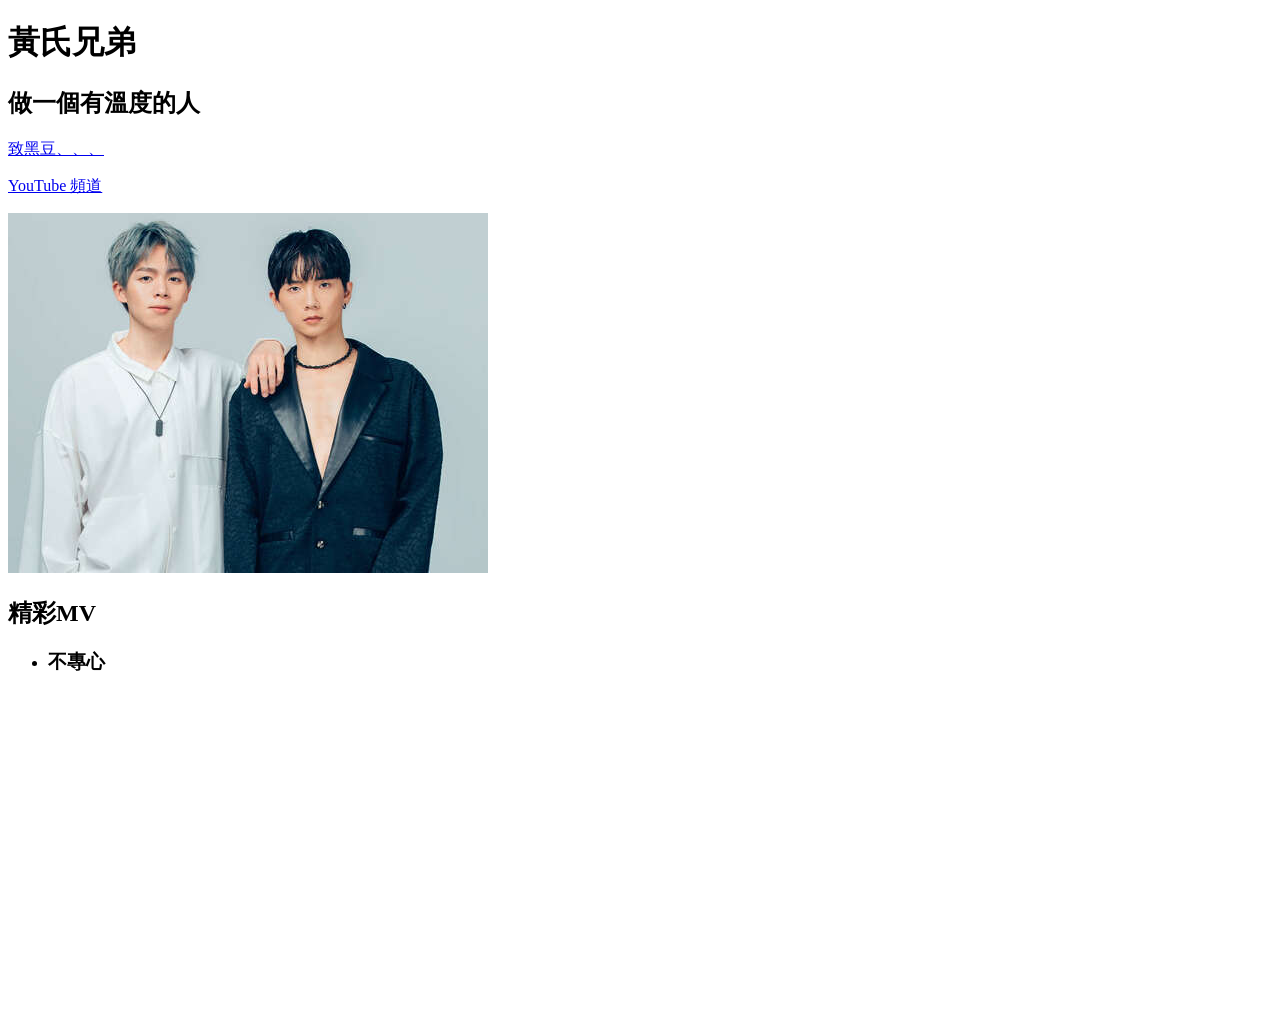
==== index.html @ 5be2d5fc "1" ====
<!DOCTYPE html>
<html lang="zh-Hant-TW">
<head>
    <meta charset="UTF-8">
    <meta name="viewport" content="width=device-width, initial-scale=1.0">
    <title>Document</title>
</head>
<body>
    <h1>黃氏兄弟</h1>
    <h2>做一個有溫度的人</h2>
    <p><a href="blackbean.html" target="_blank">
        致黑豆、、、</a></p>
    <p><a href="https://www.youtube.com/@%E9%BB%83%E6%B0%8F%E5%85%84%E5%BC%9F">YouTube 頻道</a></p>
<img src="480x360_articles-image-d_xiqekd-0ia86xys22fig.jpeg">
<h2>精彩MV</h2>
<ul>
<li><h3>不專心</h3></li>

  <iframe width="560" height="315" src="https://www.youtube.com/embed/0GzLgn2fgcI?si=9WAXrzSyVgjJOM9I" title="YouTube video player" frameborder="0" allow="accelerometer; autoplay; clipboard-write; encrypted-media; gyroscope; picture-in-picture; web-share" referrerpolicy="strict-origin-when-cross-origin" allowfullscreen></iframe></ul>  

</ul>
<p></p>

</body>
</html>
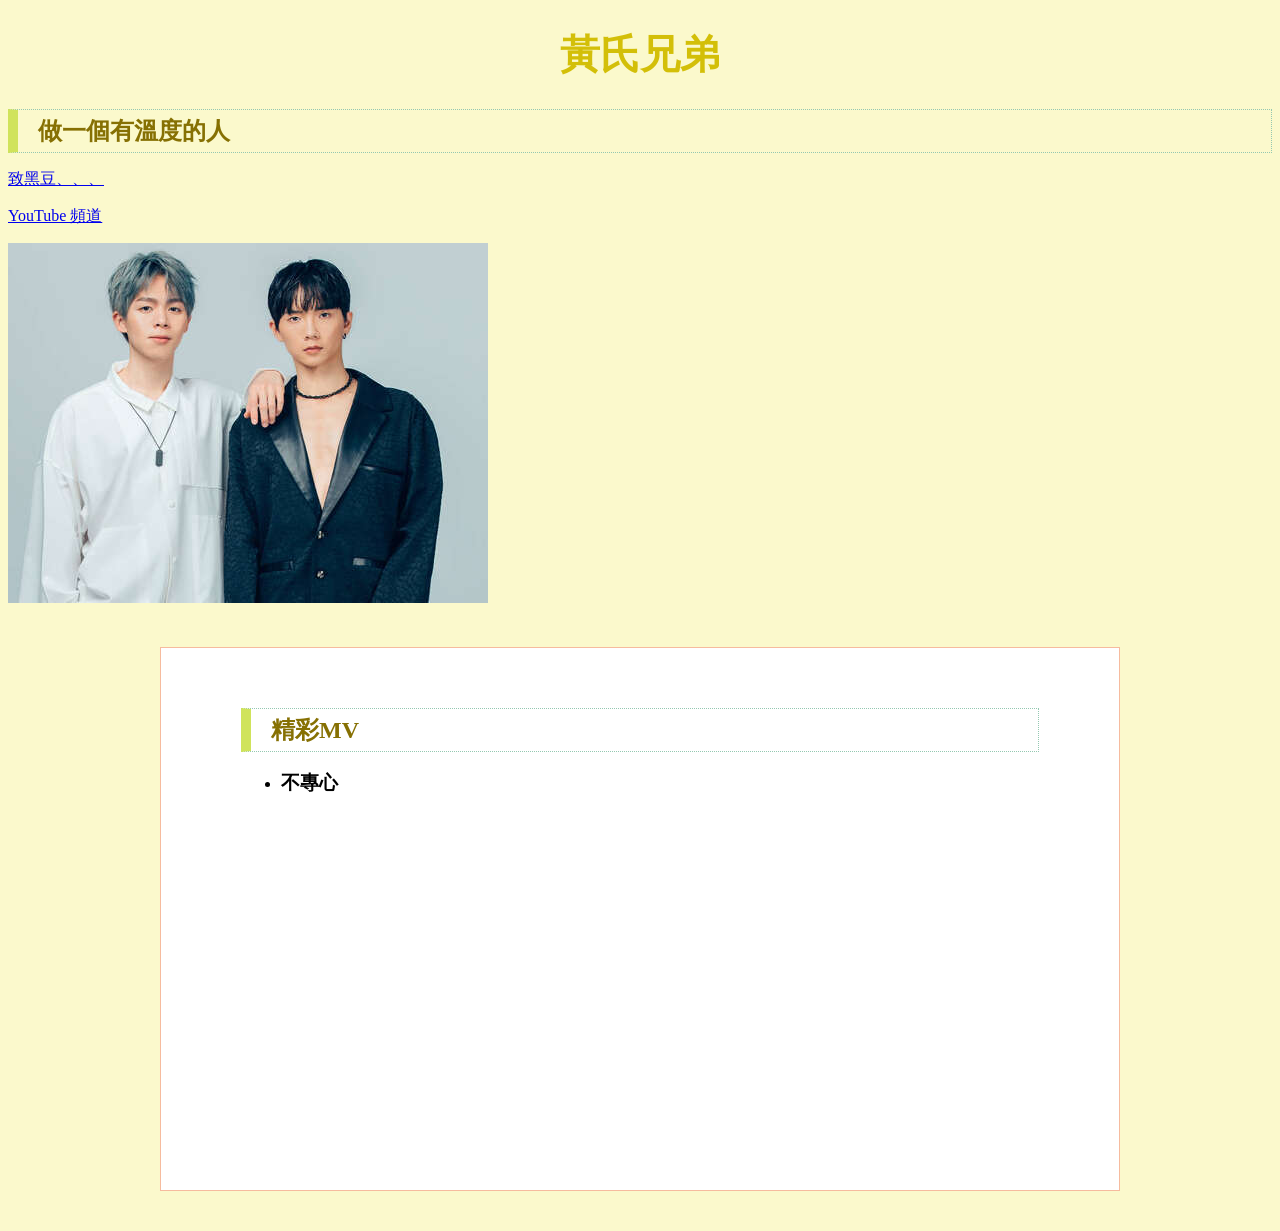
==== commit 53460e2a: "123" ====
--- a/index.html
+++ b/index.html
@@ -4,6 +4,7 @@
     <meta charset="UTF-8">
     <meta name="viewport" content="width=device-width, initial-scale=1.0">
     <title>Document</title>
+    <link href="style.css" rel="stylesheet">
 </head>
 <body>
     <h1>黃氏兄弟</h1>
@@ -12,6 +13,9 @@
         致黑豆、、、</a></p>
     <p><a href="https://www.youtube.com/@%E9%BB%83%E6%B0%8F%E5%85%84%E5%BC%9F">YouTube 頻道</a></p>
 <img src="480x360_articles-image-d_xiqekd-0ia86xys22fig.jpeg">
+<div id='wrap'>
+
+
 <h2>精彩MV</h2>
 <ul>
 <li><h3>不專心</h3></li>
@@ -20,6 +24,6 @@
 
 </ul>
 <p></p>
-
+</div>
 </body>
 </html>
--- a/style.css
+++ b/style.css
@@ -0,0 +1,26 @@
+h1{
+	color: #d3bf08;
+	text-align: center ;
+	font-size: 250%;
+}
+h2{
+	color: #867003;
+	border: #94c8b1 1px dotted;
+	border-left: #d0e35b 10px solid;
+	padding: 5px 20px;
+	margin-bottom: 0;
+}
+#wrap{
+	width: 798px;
+	margin: 40px auto;
+	padding: 40px 80px;
+	border: #f6bb9e 1px solid;
+	background-color: #fff;
+}
+body{
+background-position: center;
+background-color: #fbf9cc;
+background-size: 600px ;
+background-repeat: no-repeat;
+background-attachment: fixed; 
+}
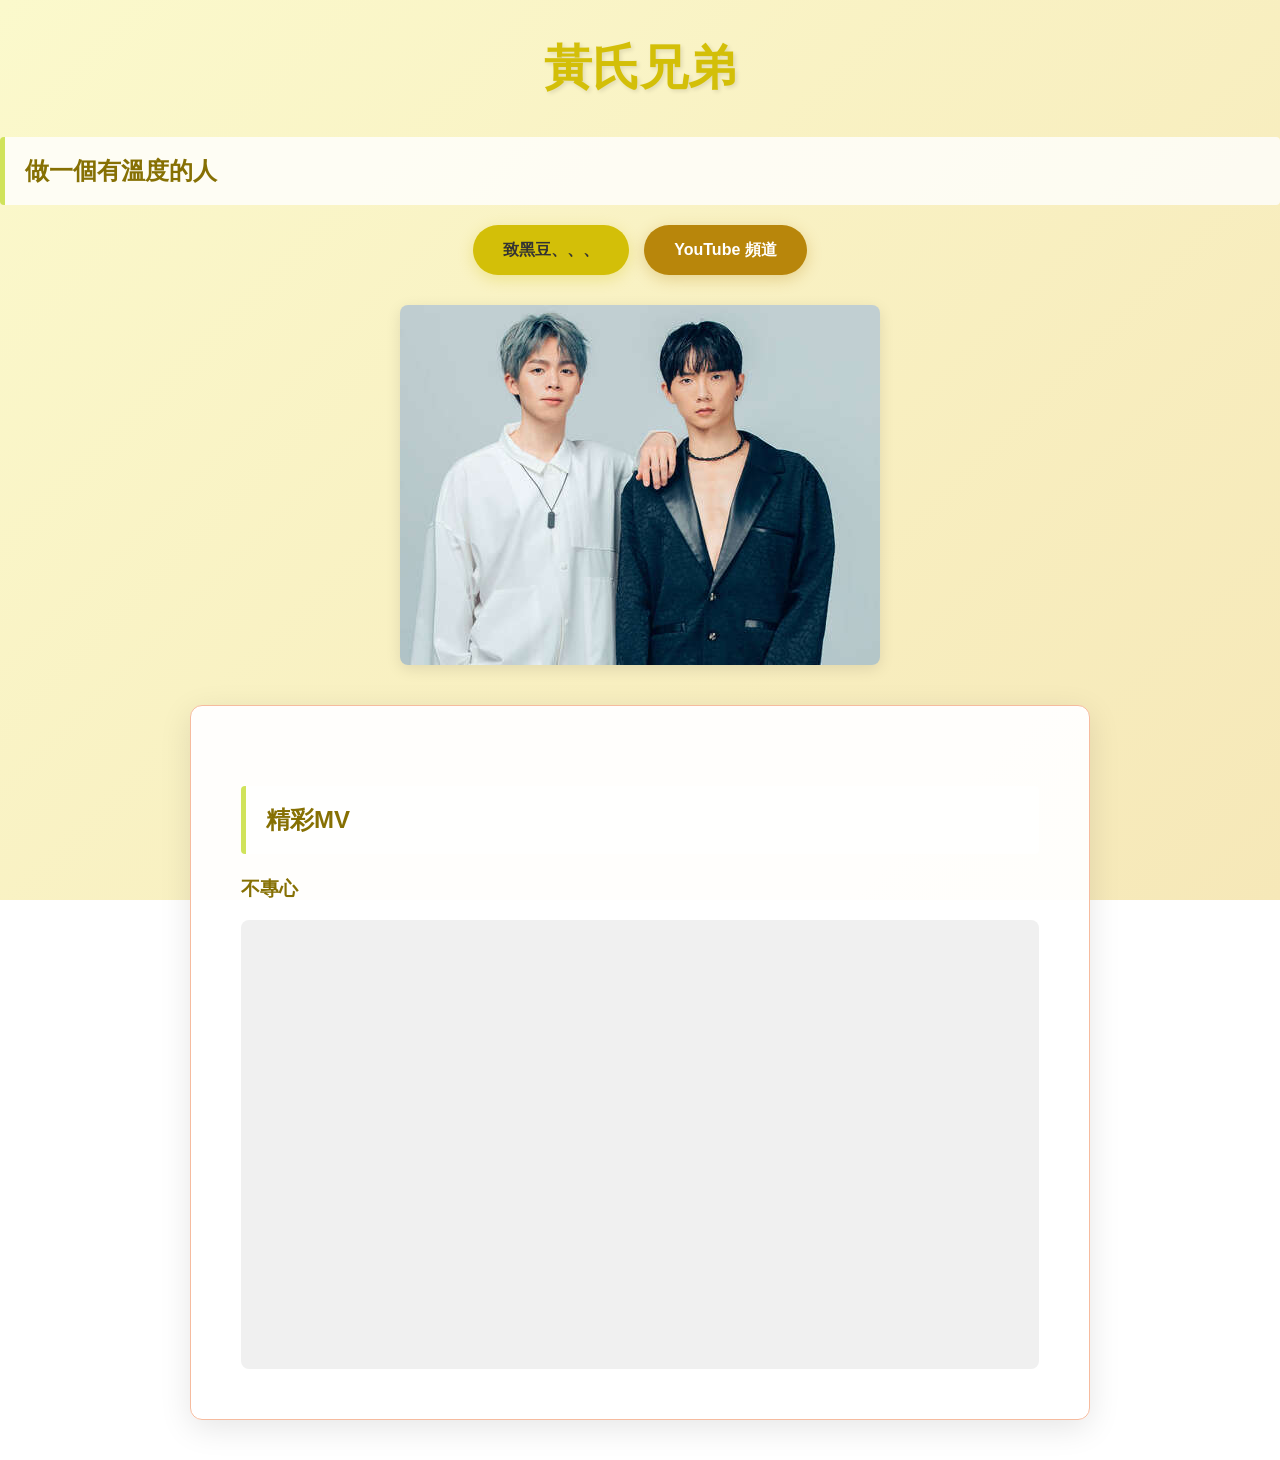
==== commit 3da5aa92: "22222" ====
--- a/index.html
+++ b/index.html
@@ -9,19 +9,22 @@
 <body>
     <h1>黃氏兄弟</h1>
     <h2>做一個有溫度的人</h2>
-    <p><a href="blackbean.html" target="_blank">
-        致黑豆、、、</a></p>
-    <p><a href="https://www.youtube.com/@%E9%BB%83%E6%B0%8F%E5%85%84%E5%BC%9F">YouTube 頻道</a></p>
-<img src="480x360_articles-image-d_xiqekd-0ia86xys22fig.jpeg">
+    <div class="buttons">
+      <a href="blackbean.html" target="_blank" class="btn btn-primary">致黑豆、、、</a>
+      <a href="https://www.youtube.com/@%E9%BB%83%E6%B0%8F%E5%85%84%E5%BC%9F" class="btn btn-secondary">YouTube 頻道</a>
+    </div>
+    <img src="480x360_articles-image-d_xiqekd-0ia86xys22fig.jpeg" alt="黃氏兄弟" class="hero-image">
 <div id='wrap'>
 
 
 <h2>精彩MV</h2>
-<ul>
-<li><h3>不專心</h3></li>
-
-  <iframe width="560" height="315" src="https://www.youtube.com/embed/0GzLgn2fgcI?si=9WAXrzSyVgjJOM9I" title="YouTube video player" frameborder="0" allow="accelerometer; autoplay; clipboard-write; encrypted-media; gyroscope; picture-in-picture; web-share" referrerpolicy="strict-origin-when-cross-origin" allowfullscreen></iframe></ul>  
-
+<ul class="mv-list">
+  <li>
+    <h3>不專心</h3>
+    <div class="video-container">
+      <iframe src="https://www.youtube.com/embed/0GzLgn2fgcI?si=9WAXrzSyVgjJOM9I" title="YouTube video player" frameborder="0" allow="accelerometer; autoplay; clipboard-write; encrypted-media; gyroscope; picture-in-picture; web-share" referrerpolicy="strict-origin-when-cross-origin" allowfullscreen></iframe>
+    </div>
+  </li>
 </ul>
 <p></p>
 </div>
--- a/style.css
+++ b/style.css
@@ -1,26 +1,179 @@
-h1{
+* {
+	margin: 0;
+	padding: 0;
+	box-sizing: border-box;
+}
+
+body {
+	font-family: 'Segoe UI', Tahoma, Geneva, Verdana, sans-serif;
+	background: linear-gradient(135deg, #fbf9cc 0%, #f6e8b8 100%);
+	background-attachment: fixed;
+	color: #333;
+	line-height: 1.6;
+}
+
+h1 {
 	color: #d3bf08;
-	text-align: center ;
-	font-size: 250%;
+	text-align: center;
+	font-size: 3em;
+	margin: 30px 0 10px 0;
+	text-shadow: 2px 2px 4px rgba(0, 0, 0, 0.1);
+	font-weight: 700;
 }
-h2{
+
+h2 {
 	color: #867003;
-	border: #94c8b1 1px dotted;
-	border-left: #d0e35b 10px solid;
-	padding: 5px 20px;
+	border-left: 5px solid #d0e35b;
+	padding: 15px 20px;
+	margin: 30px 0 20px 0;
+	background-color: rgba(255, 255, 255, 0.8);
+	border-radius: 4px;
+	font-size: 1.5em;
+	font-weight: 600;
+}
+
+h3 {
+	color: #867003;
+	margin-bottom: 15px;
+	font-size: 1.2em;
+}
+
+a {
+	color: #867003;
+	text-decoration: none;
+	transition: all 0.3s ease;
+}
+
+a:hover {
+	color: #d3bf08;
+}
+
+.buttons {
+	text-align: center;
+	margin: 20px 0 30px 0;
+	display: flex;
+	gap: 15px;
+	justify-content: center;
+	flex-wrap: wrap;
+}
+
+.btn {
+	display: inline-block;
+	padding: 12px 30px;
+	border-radius: 50px;
+	font-weight: 600;
+	transition: all 0.3s ease;
+	cursor: pointer;
+	border: none;
+	font-size: 1em;
+}
+
+.btn-primary {
+	background-color: #d3bf08;
+	color: #333;
+	font-weight: 700;
+	box-shadow: 0 4px 15px rgba(211, 191, 8, 0.3);
+}
+
+.btn-primary:hover {
+	background-color: #f6bb9e;
+	color: #333;
+	transform: translateY(-2px);
+	box-shadow: 0 4px 10px rgba(246, 187, 158, 0.2);
+}
+
+.btn-secondary {
+	background-color: #b8860b;
+	color: #fff;
+	font-weight: 700;
+	box-shadow: 0 4px 15px rgba(184, 134, 11, 0.3);
+}
+
+.btn-secondary:hover {
+	background-color: #d3bf08;
+	color: #333;
+	transform: translateY(-2px);
+	box-shadow: 0 4px 10px rgba(211, 191, 8, 0.2);
+}
+
+.hero-image {
+	max-width: 100%;
+	height: auto;
+	display: block;
+	margin: 20px auto;
+	border-radius: 8px;
+	box-shadow: 0 4px 15px rgba(0, 0, 0, 0.1);
+}
+
+#wrap {
+	max-width: 900px;
+	margin: 40px auto;
+	padding: 50px;
+	border: 1px solid #f6bb9e;
+	background-color: rgba(255, 255, 255, 0.95);
+	border-radius: 12px;
+	box-shadow: 0 8px 32px rgba(0, 0, 0, 0.1);
+}
+
+.mv-list {
+	list-style: none;
+	padding: 0;
+}
+
+.mv-list li {
+	margin-bottom: 30px;
+	padding-bottom: 30px;
+	border-bottom: 1px solid #f6bb9e;
+}
+
+.mv-list li:last-child {
+	border-bottom: none;
 	margin-bottom: 0;
+	padding-bottom: 0;
 }
-#wrap{
-	width: 798px;
-	margin: 40px auto;
-	padding: 40px 80px;
-	border: #f6bb9e 1px solid;
-	background-color: #fff;
+
+.video-container {
+	position: relative;
+	width: 100%;
+	padding-bottom: 56.25%;
+	height: 0;
+	overflow: hidden;
+	border-radius: 8px;
+	background-color: #f0f0f0;
 }
-body{
-background-position: center;
-background-color: #fbf9cc;
-background-size: 600px ;
-background-repeat: no-repeat;
-background-attachment: fixed; 
+
+.video-container iframe {
+	position: absolute;
+	top: 0;
+	left: 0;
+	width: 100%;
+	height: 100%;
+	border: none;
+	border-radius: 8px;
+}
+
+@media (max-width: 768px) {
+	h1 {
+		font-size: 2em;
+		margin: 20px 0 8px 0;
+	}
+
+	h2 {
+		font-size: 1.2em;
+		padding: 12px 15px;
+	}
+
+	#wrap {
+		margin: 20px 10px;
+		padding: 25px;
+	}
+
+	.buttons {
+		flex-direction: column;
+		gap: 10px;
+	}
+
+	.btn {
+		width: 100%;
+	}
 }
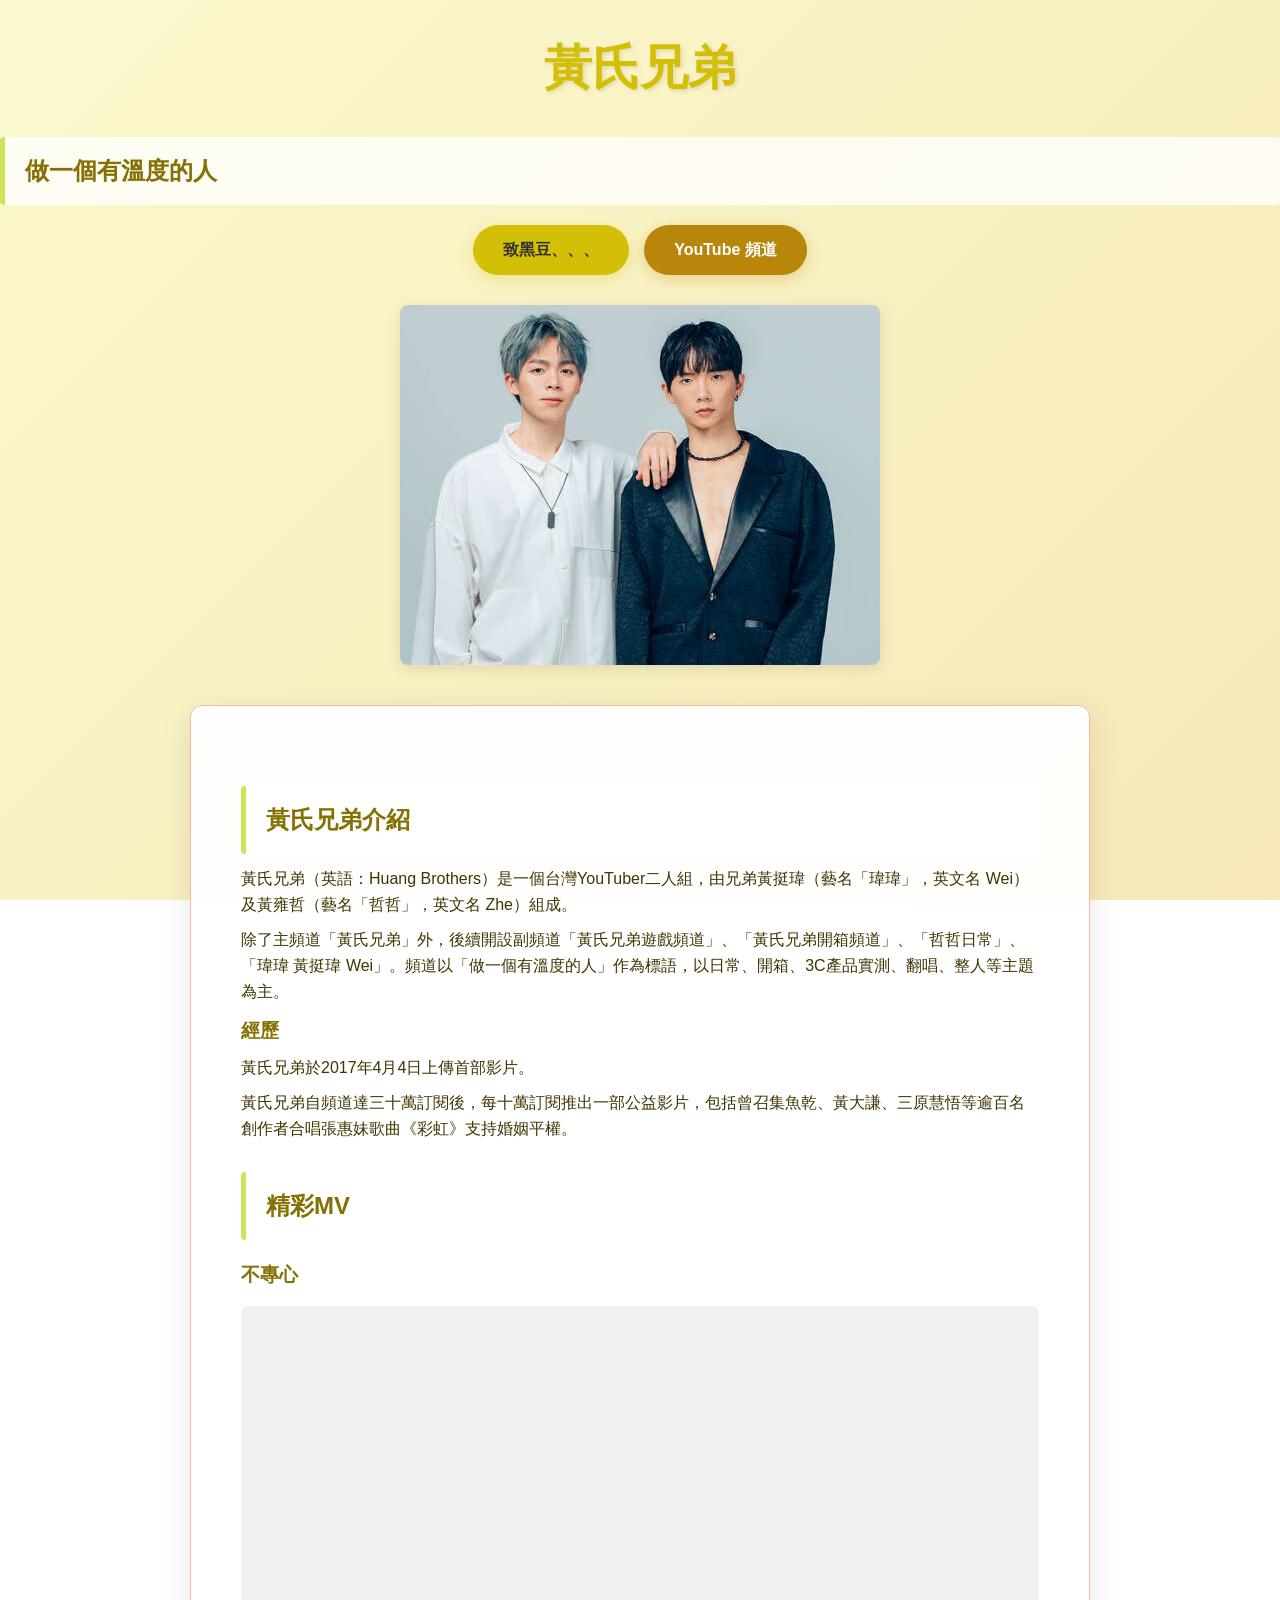
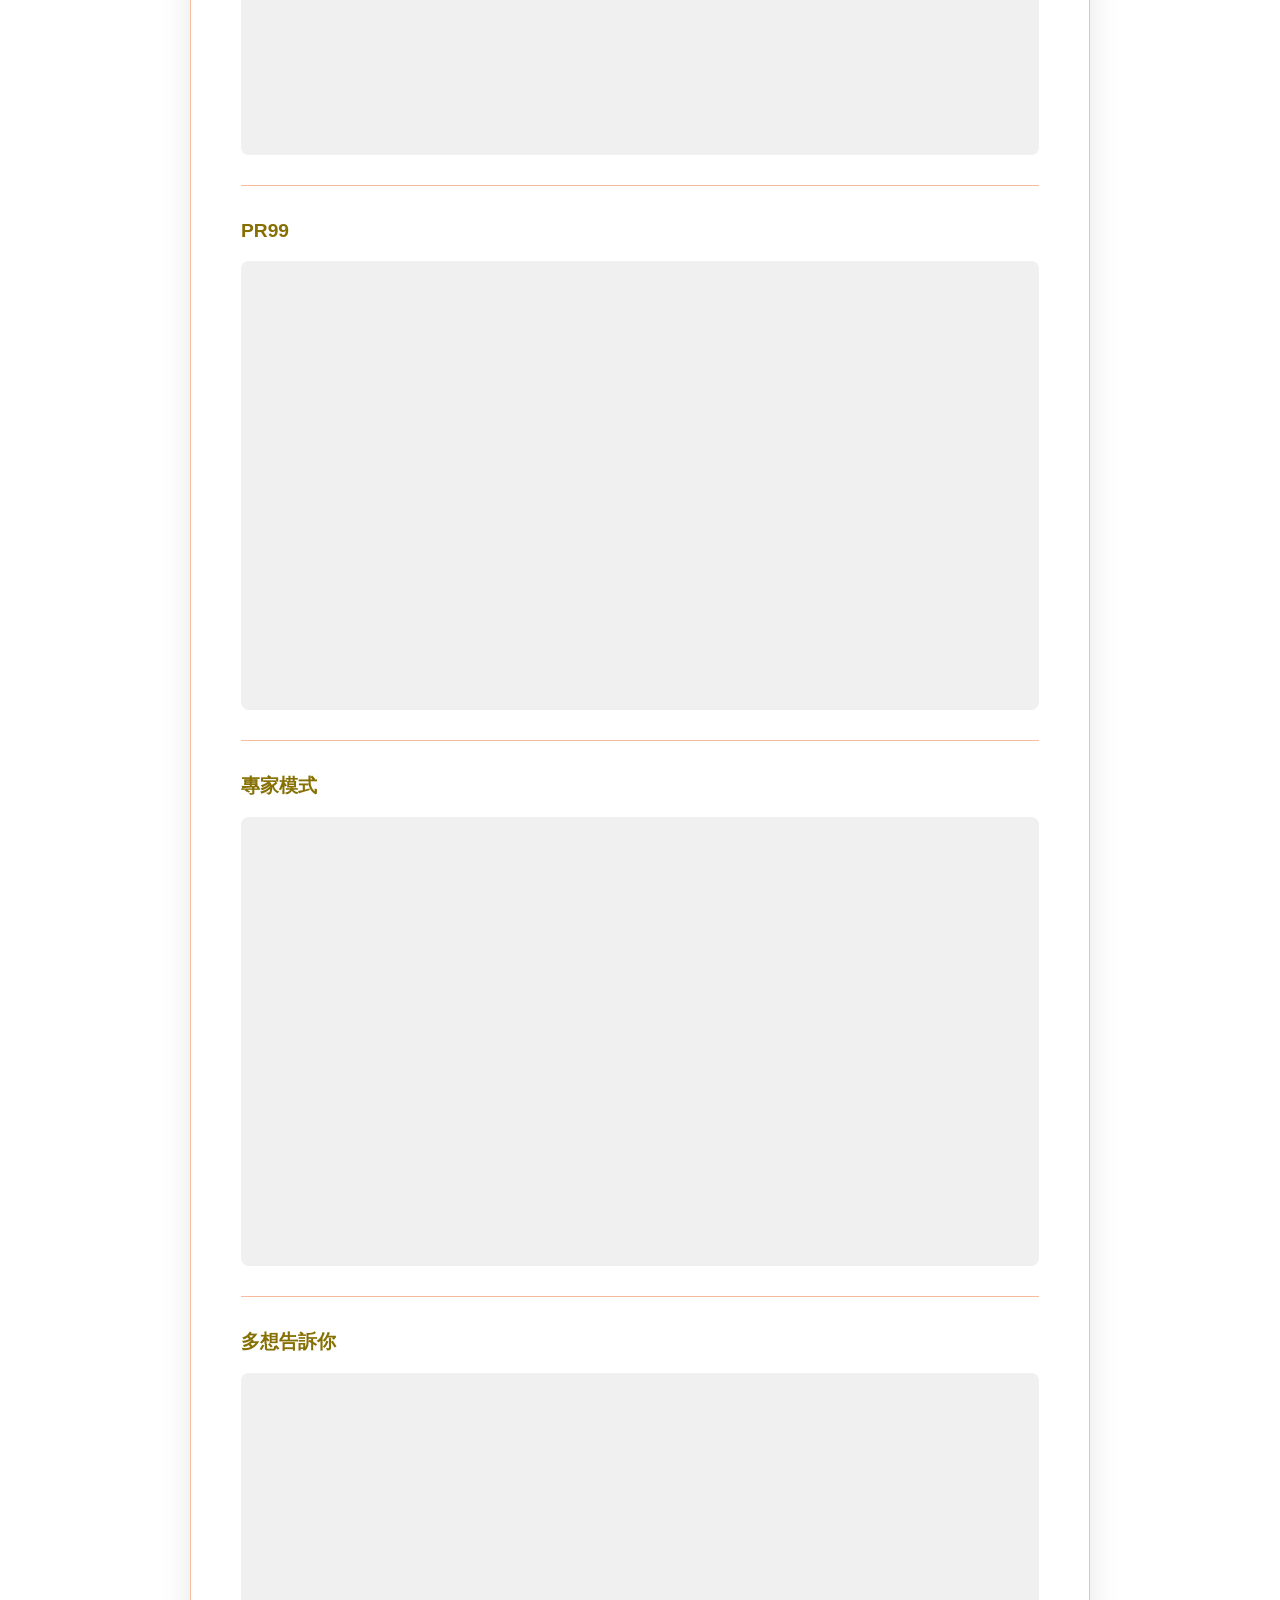
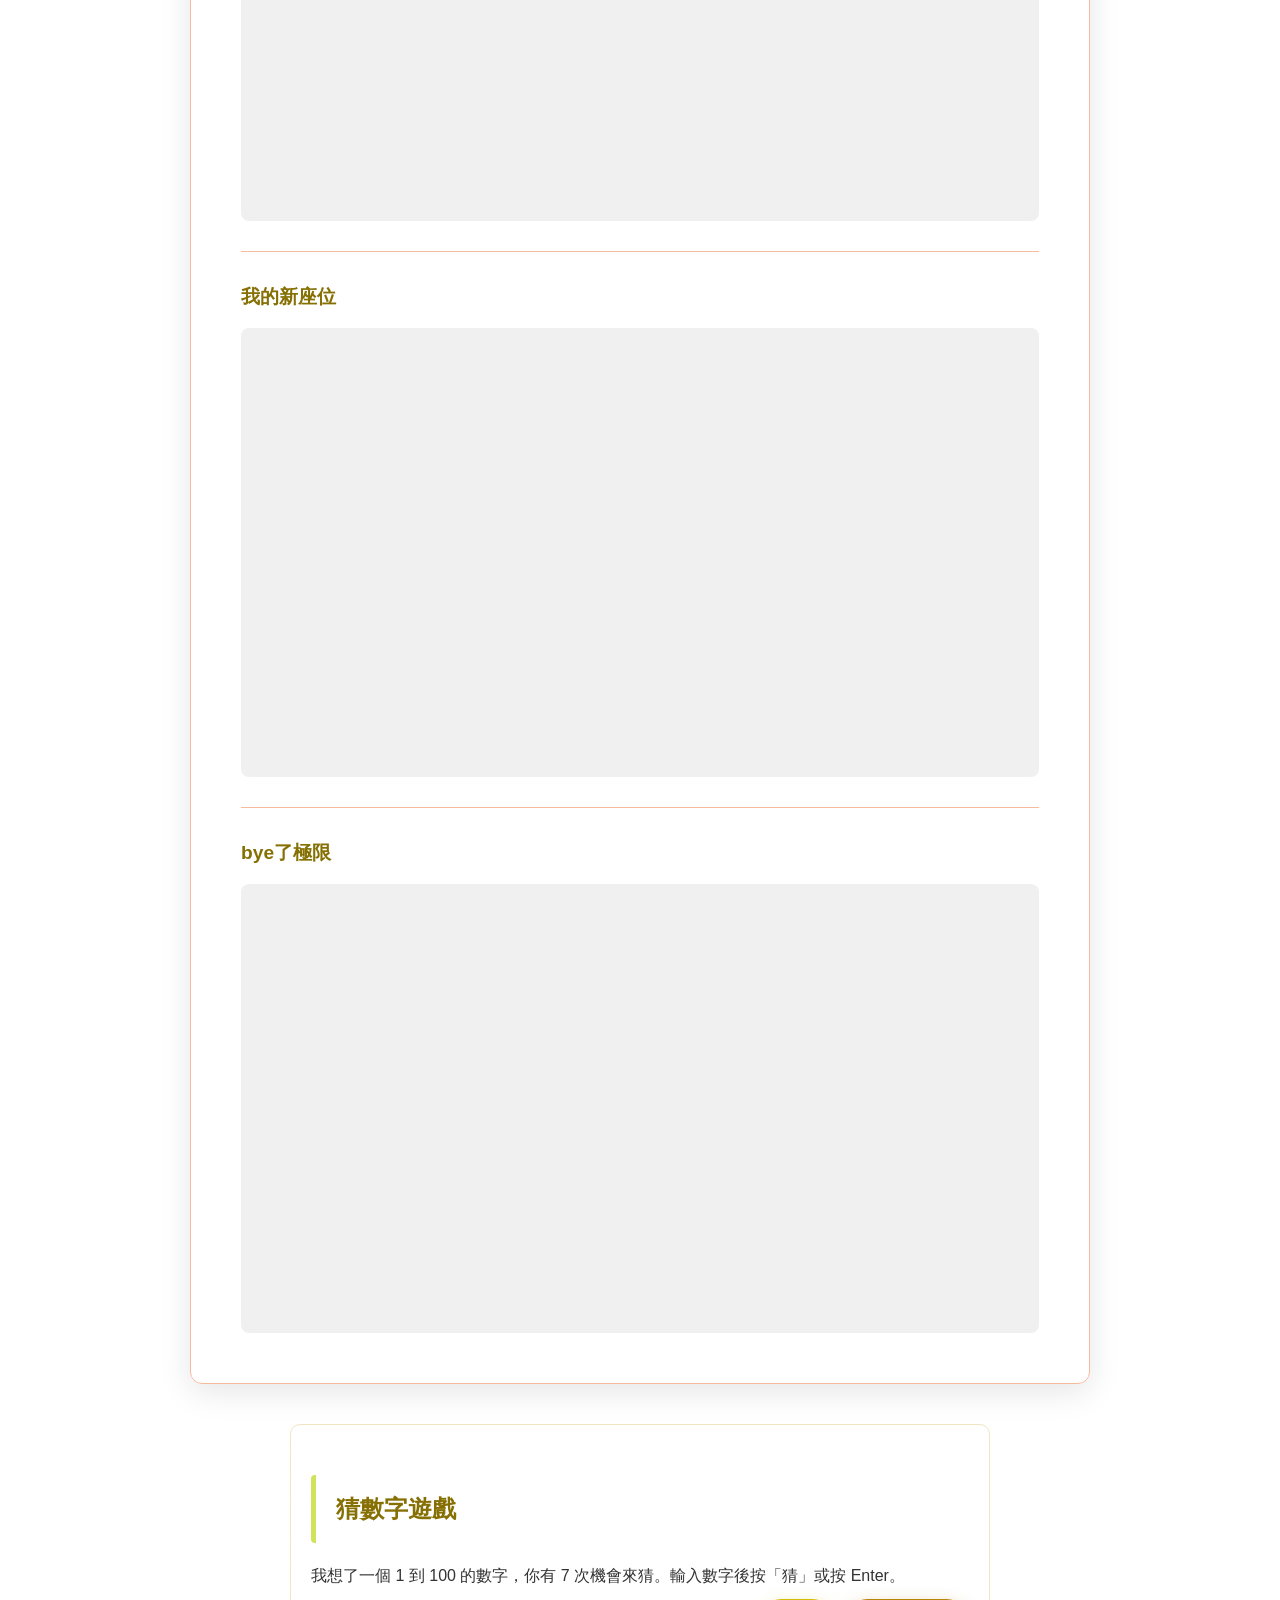
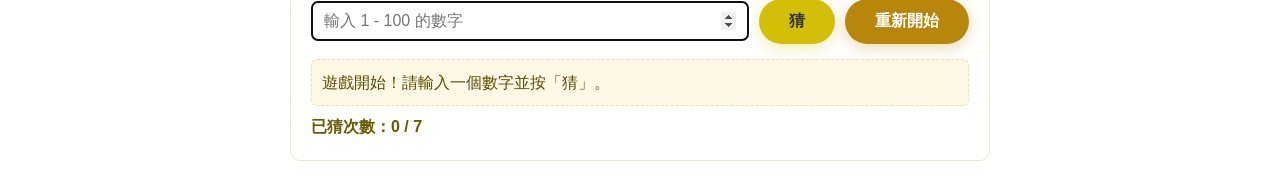
==== commit d5a20b9e: "ㄅ" ====
--- a/index.html
+++ b/index.html
@@ -17,7 +17,17 @@
 <div id='wrap'>
 
 
-<h2>精彩MV</h2>
+  <!-- 黃氏兄弟介紹 -->
+  <section id="about" class="about-section">
+    <h2>黃氏兄弟介紹</h2>
+    <p>黃氏兄弟（英語：Huang Brothers）是一個台灣YouTuber二人組，由兄弟黃挺瑋（藝名「瑋瑋」，英文名 Wei）及黃雍哲（藝名「哲哲」，英文名 Zhe）組成。</p>
+    <p>除了主頻道「黃氏兄弟」外，後續開設副頻道「黃氏兄弟遊戲頻道」、「黃氏兄弟開箱頻道」、「哲哲日常」、「瑋瑋 黃挺瑋 Wei」。頻道以「做一個有溫度的人」作為標語，以日常、開箱、3C產品實測、翻唱、整人等主題為主。</p>
+    <h3>經歷</h3>
+    <p>黃氏兄弟於2017年4月4日上傳首部影片。</p>
+    <p>黃氏兄弟自頻道達三十萬訂閱後，每十萬訂閱推出一部公益影片，包括曾召集魚乾、黃大謙、三原慧悟等逾百名創作者合唱張惠妹歌曲《彩虹》支持婚姻平權。</p>
+  </section>
+
+  <h2>精彩MV</h2>
 <ul class="mv-list">
   <li>
     <h3>不專心</h3>
@@ -25,8 +35,54 @@
       <iframe src="https://www.youtube.com/embed/0GzLgn2fgcI?si=9WAXrzSyVgjJOM9I" title="YouTube video player" frameborder="0" allow="accelerometer; autoplay; clipboard-write; encrypted-media; gyroscope; picture-in-picture; web-share" referrerpolicy="strict-origin-when-cross-origin" allowfullscreen></iframe>
     </div>
   </li>
+  <li>
+    <h3>PR99</h3>
+    <div class="video-container">
+      <iframe width="560" height="315" src="https://www.youtube.com/embed/gljJmAgYF1U?si=Fr4dCn0A6SiJbV5I" title="YouTube video player" frameborder="0" allow="accelerometer; autoplay; clipboard-write; encrypted-media; gyroscope; picture-in-picture; web-share" referrerpolicy="strict-origin-when-cross-origin" allowfullscreen></iframe>
+    </div>
+  </li>
+  <!-- 新增的 MV（佔位）：請將下面的 href/iframe src 換成正式的 YouTube embed 連結 -->
+  <li>
+    <h3>專家模式</h3>
+    <div class="video-container">
+      <iframe width="560" height="315" src="https://www.youtube.com/embed/x8AP-2aLEeE?si=zV-oVi2fCbtQmRxp" title="YouTube video player" frameborder="0" allow="accelerometer; autoplay; clipboard-write; encrypted-media; gyroscope; picture-in-picture; web-share" referrerpolicy="strict-origin-when-cross-origin" allowfullscreen></iframe>
+    </div>
+  </li>
+  <li>
+    <h3>多想告訴你</h3>
+    <div class="video-container">
+      <iframe width="560" height="315" src="https://www.youtube.com/embed/BT2tg7QphVU?si=hxzI9xbRfMgLfrVD" title="YouTube video player" frameborder="0" allow="accelerometer; autoplay; clipboard-write; encrypted-media; gyroscope; picture-in-picture; web-share" referrerpolicy="strict-origin-when-cross-origin" allowfullscreen></iframe>
+    </div>
+  </li>
+  <li>
+    <h3>我的新座位</h3>
+    <div class="video-container">
+      <iframe width="560" height="315" src="https://www.youtube.com/embed/ZWYFHrJj4dI?si=h9t0Dq2p2SZ4YvTS" title="YouTube video player" frameborder="0" allow="accelerometer; autoplay; clipboard-write; encrypted-media; gyroscope; picture-in-picture; web-share" referrerpolicy="strict-origin-when-cross-origin" allowfullscreen></iframe>
+    </div>
+  </li>
+  <li>
+    <h3>bye了極限</h3>
+    <div class="video-container">
+      <iframe width="560" height="315" src="https://www.youtube.com/embed/XvmGi-4lb3w?si=dgoPU6myT-gBdLmh" title="YouTube video player" frameborder="0" allow="accelerometer; autoplay; clipboard-write; encrypted-media; gyroscope; picture-in-picture; web-share" referrerpolicy="strict-origin-when-cross-origin" allowfullscreen></iframe>
+    </div>
+  </li>
 </ul>
 <p></p>
 </div>
+
+<!-- 猜數字遊戲 -->
+<section id="guess-game" class="game-container" aria-labelledby="game-title">
+  <h2 id="game-title">猜數字遊戲</h2>
+  <p>我想了一個 1 到 100 的數字，你有 <span id="max-attempts">7</span> 次機會來猜。輸入數字後按「猜」或按 Enter。</p>
+  <div class="game-controls">
+    <input id="guess-input" type="number" min="1" max="100" placeholder="輸入 1 - 100 的數字" aria-label="猜的數字">
+    <button id="guess-btn" class="btn btn-primary">猜</button>
+    <button id="restart-btn" class="btn btn-secondary">重新開始</button>
+  </div>
+  <div id="feedback" class="game-feedback" aria-live="polite"></div>
+  <div class="game-meta">已猜次數：<span id="attempts">0</span> / <span id="max">7</span></div>
+</section>
+
+<script src="yellowbean.js"></script>
 </body>
 </html>
--- a/style.css
+++ b/style.css
@@ -176,4 +176,56 @@
 	.btn {
 		width: 100%;
 	}
+}
+
+/* 猜數字遊戲樣式 */
+.game-container {
+	max-width: 700px;
+	margin: 30px auto;
+	padding: 20px;
+	border: 1px solid #f0e6c2;
+	background: linear-gradient(180deg, rgba(255,255,255,0.96), rgba(255,255,255,0.9));
+	border-radius: 10px;
+}
+.game-controls {
+	display: flex;
+	gap: 10px;
+	align-items: center;
+	margin: 10px 0 15px 0;
+}
+#guess-input {
+	flex: 1 1 160px;
+	padding: 10px 12px;
+	border-radius: 6px;
+	border: 1px solid #e6d6a8;
+	font-size: 1rem;
+}
+.game-feedback {
+	margin-top: 8px;
+	padding: 10px;
+	background: #fff8e6;
+	border: 1px dashed #f0e0b0;
+	border-radius: 6px;
+	color: #5a4c00;
+}
+.game-meta {
+	margin-top: 8px;
+	color: #6b5a00;
+	font-weight: 600;
+}
+
+/* 介紹區樣式 */
+.about-section {
+	margin-bottom: 24px;
+}
+.about-section h2 {
+	margin-bottom: 12px;
+}
+.about-section p {
+	margin-bottom: 10px;
+	color: #403400;
+}
+.about-section h3 {
+	margin-top: 12px;
+	margin-bottom: 8px;
 }
